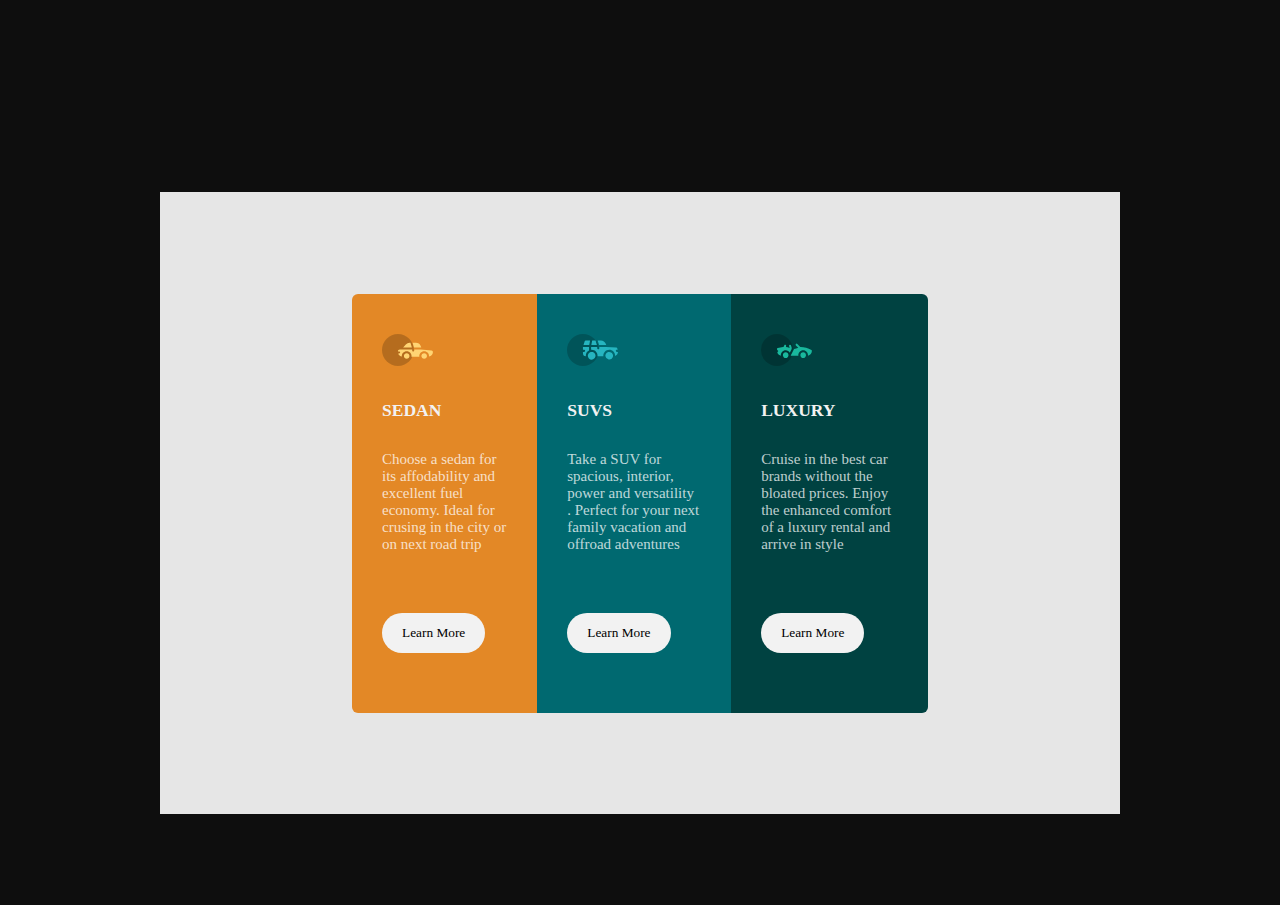
==== index.html @ d6feac11 "created all files" ====
<!DOCTYPE html>
<html lang="en">
<head>
    <meta charset="UTF-8">
    <meta http-equiv="X-UA-Compatible" content="IE=edge">
    <meta name="viewport" content="width=device-width, initial-scale=1.0">
    <title>CSS Flexbox Learning </title>
    <link rel="stylesheet" href="index.css">
</head>
<body>
    <main class="main-container">
        <div class="mid-content">
            <div class="mid-content-left">
                <img src="/icons/icon-sedans.svg" alt="">
                <h3>SEDAN</h3>
                <p>Choose a sedan for its affodability and excellent fuel economy. Ideal for crusing in the city or on next road trip</p>
                <button>Learn More</button>
            </div>
            <div class="mid-content-centre" >
                <img src="/icons/icon-suvs.svg" alt="">
                <h3>SUVS</h3>
                <p>Take a SUV for spacious, interior, power and versatility . Perfect for your next family vacation and offroad adventures</p>
                <button>Learn More</button>
            </div>
            <div class="mid-content-right">
                <img src="/icons/icon-luxury.svg" alt="">
                <h3>LUXURY</h3>
                <p>Cruise in the best car brands without the bloated prices. Enjoy the enhanced comfort of a luxury rental and arrive in style</p>
                <button>Learn More</button>
            </div>
        </div>
    </main>
</body>
</html>
---- index.css ----
@import url('https://fonts.google.com/specimen/Lexend+Deca');
@import url('https://fonts.google.com/specimen/Big+Shoulders+Display');

*{
    margin: 0px;
    padding: 0px;
    box-sizing: border-box;
}
body{
    background-color: #0e0e0e;
    font-size: 15px;
}
.main-container{
    background-color: hsl(0, 0%, 90%);
    width: 75%;
    margin: auto;
    height: 622px;
    display: flex;
    align-items: center;
    margin-top: 15%; 
}
.mid-content{
    display: flex;
    justify-content: center;
    border-radius: 30px;
    padding: 20%;
}

.mid-content-left{
    padding: 2em;
    background-color: hsl(31, 77%, 52%);
    border-radius: 6px 0px 0px 6px;
}

.mid-content-centre{
    padding: 2em;
    background-color: hsl(184, 100%, 22%);
}
.mid-content-right{
    padding: 2em;
    background-color: hsl(179, 100%, 13%);
    border-radius: 0px 6px 6px 0px;  
}

.mid-content img{
    height: 32px;
    margin: 10px 0px;
}
.mid-content h3{
    margin: 20px 0px;
    color: hsl(0, 0%, 95%);
    font-family: Big Shoulders Display;
    font-weight: 700;
}
.mid-content p{
    margin: 30px 0px;
    color: hsla(0, 0%, 100%, 0.75);
    font-family: Lexend Deca;
    font-weight: 400;
    
}
.mid-content button{
    padding:12px 20px;
    background-color: hsl(0, 0%, 95%);
    border: none;
    border-radius: 23px;
    font-family: Lexend Deca;
    font-weight: 400;
    margin: 30px 0px;
}
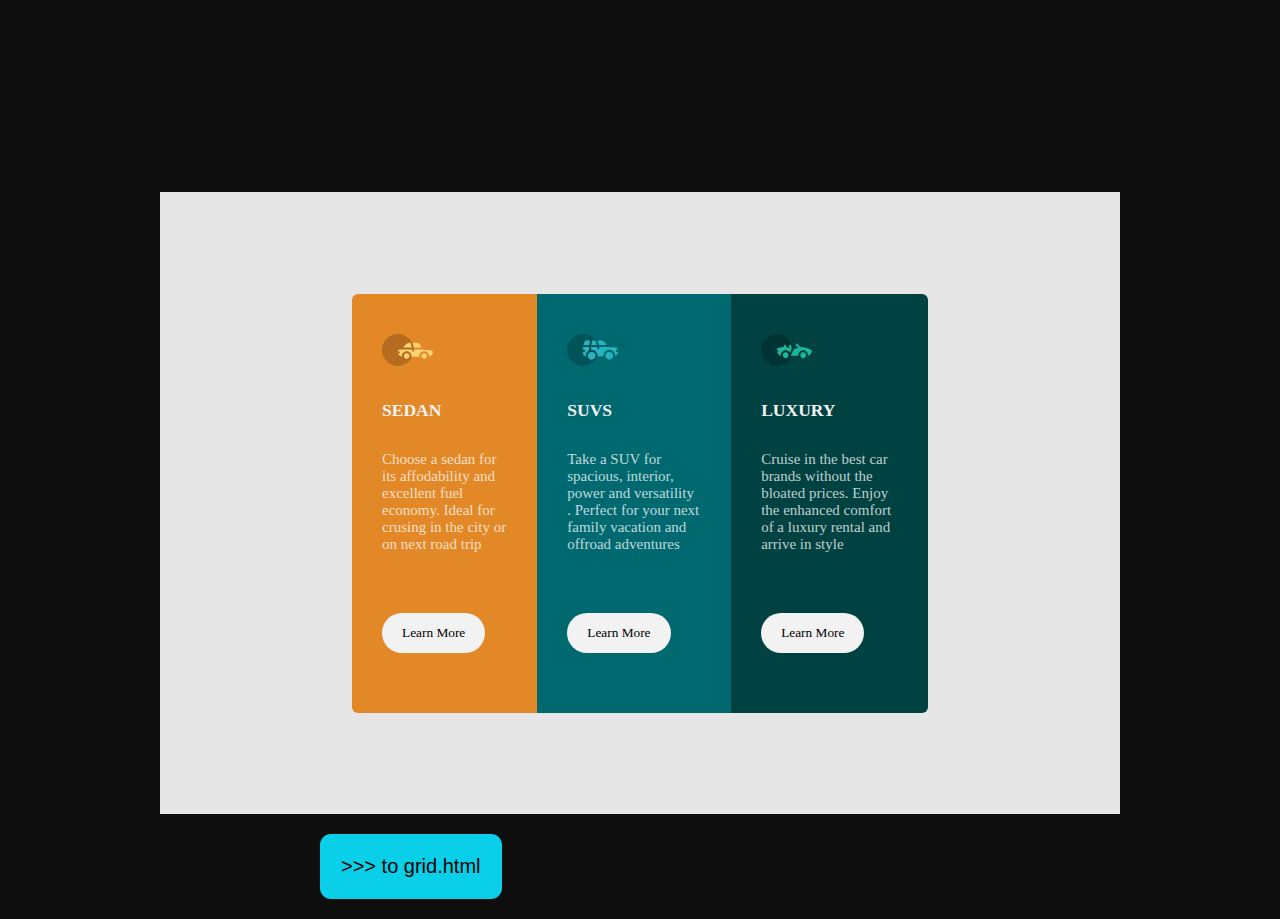
==== commit bcd66b82: "added button element" ====
--- a/index.html
+++ b/index.html
@@ -30,5 +30,8 @@
             </div>
         </div>
     </main>
+    <div class="button-co">
+        <a href="/grid.html"><button>>>> to grid.html</button></a>
+    </div>
 </body>
 </html>--- a/index.css
+++ b/index.css
@@ -67,4 +67,19 @@
     font-family: Lexend Deca;
     font-weight: 400;
     margin: 30px 0px;
-}+}
+.button-co button {
+    background-color: rgb(10, 207, 233);
+    padding: 21px;
+    font-size: 20px;
+    font-weight: 500;
+    border: none;
+    border-radius: 11px;
+    margin: 20px 0px;
+
+}
+.button-co {
+    width: 50%;
+    margin: auto;
+    cursor: pointer;
+}
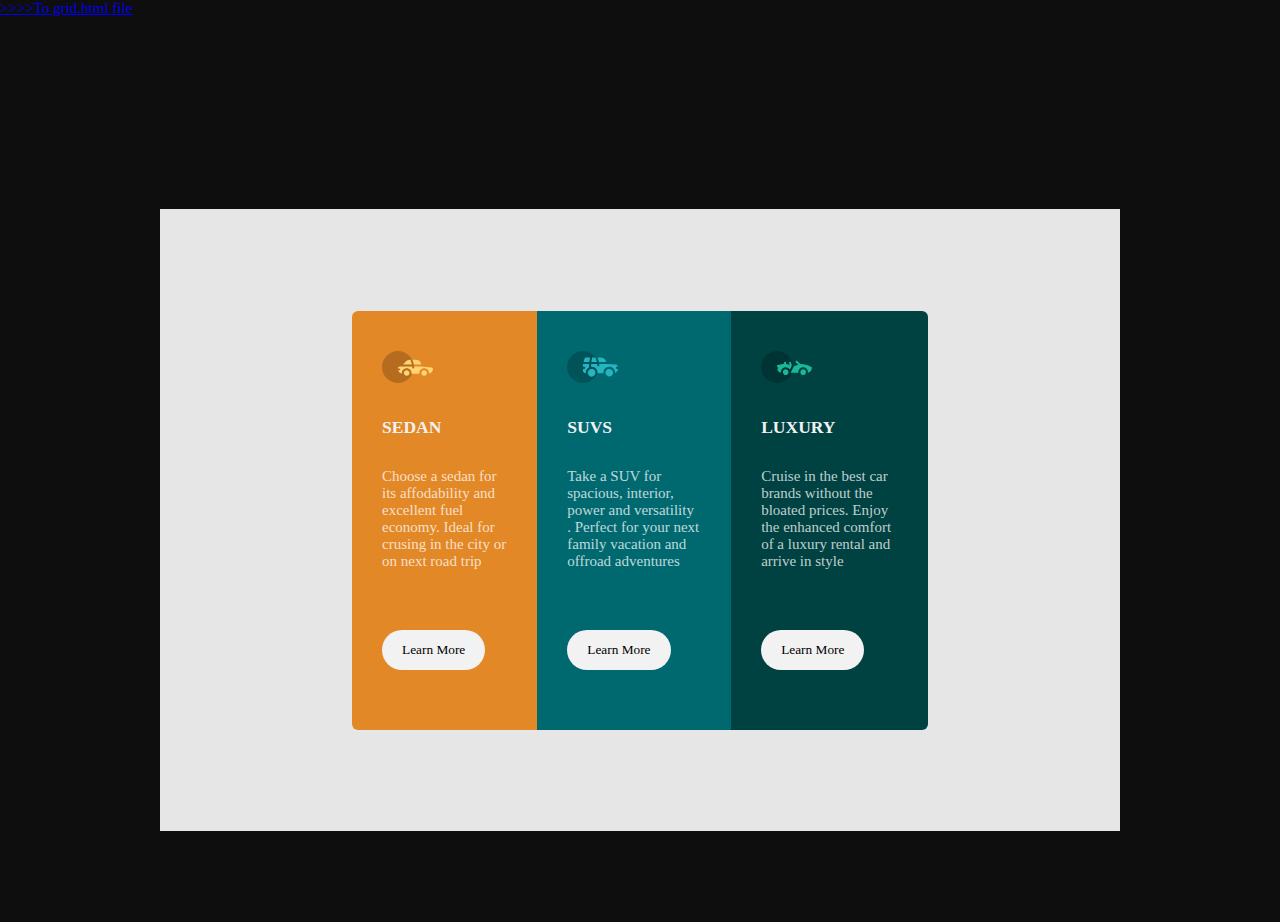
==== commit df9a5e79: "added header tag for navigation" ====
--- a/index.html
+++ b/index.html
@@ -8,7 +8,11 @@
     <link rel="stylesheet" href="index.css">
 </head>
 <body>
+    <div class="header"> 
+        <a href="/grid.html">>>>>To grid.html file</a>
+    </div>
     <main class="main-container">
+
         <div class="mid-content">
             <div class="mid-content-left">
                 <img src="/icons/icon-sedans.svg" alt="">
@@ -30,8 +34,6 @@
             </div>
         </div>
     </main>
-    <div class="button-co">
-        <a href="/grid.html"><button>>>> to grid.html</button></a>
-    </div>
+
 </body>
 </html>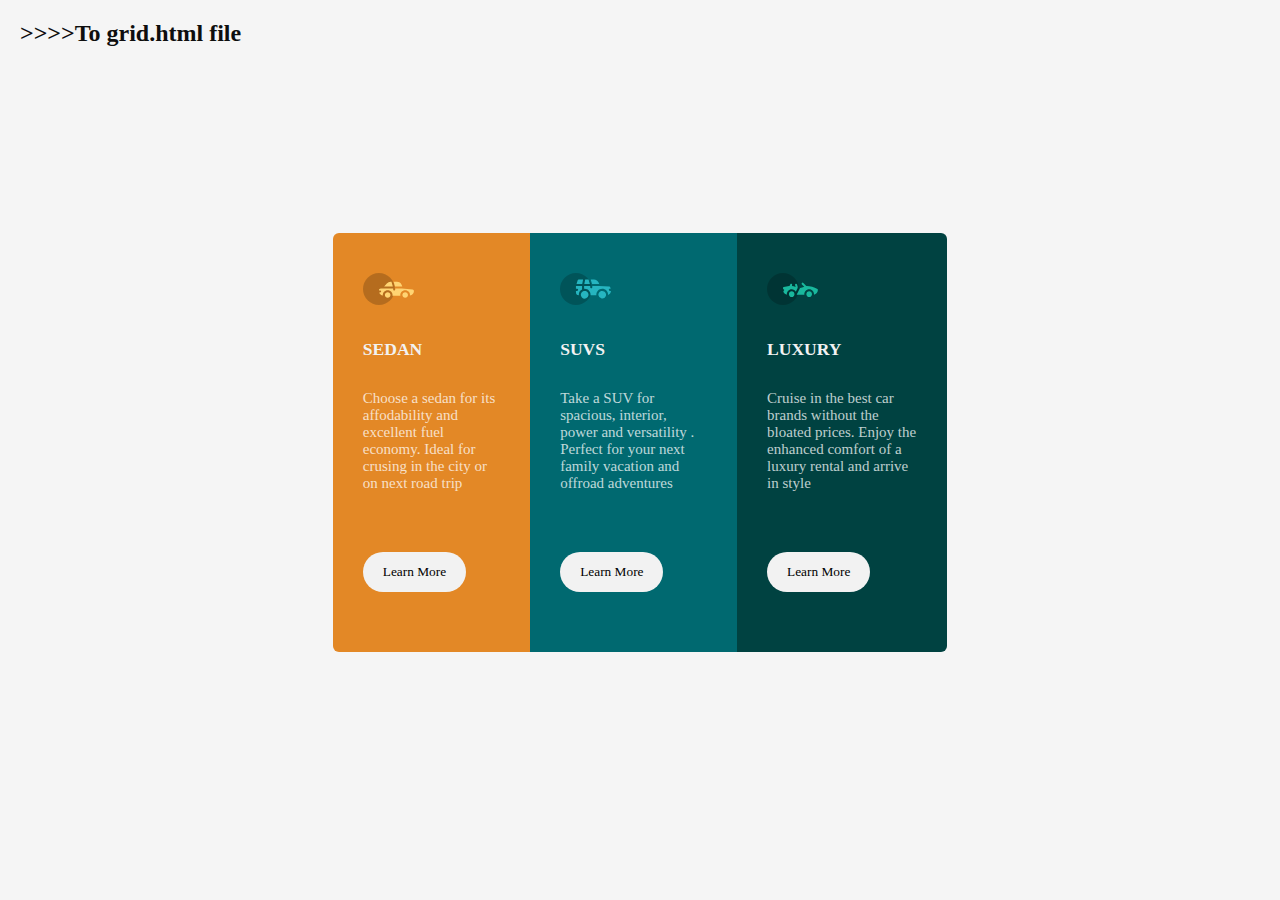
==== commit ae6bba90: "Update index.html" ====
--- a/index.html
+++ b/index.html
@@ -9,7 +9,7 @@
 </head>
 <body>
     <div class="header"> 
-        <a href="/grid.html">>>>>To grid.html file</a>
+        <a href="grid.html">>>>>To grid.html file</a>
     </div>
     <main class="main-container">
 
@@ -27,7 +27,7 @@
                 <button>Learn More</button>
             </div>
             <div class="mid-content-right">
-                <img src="/icons/icon-luxury.svg" alt="">
+                <img src="icons/icon-luxury.svg" alt="">
                 <h3>LUXURY</h3>
                 <p>Cruise in the best car brands without the bloated prices. Enjoy the enhanced comfort of a luxury rental and arrive in style</p>
                 <button>Learn More</button>
@@ -36,4 +36,4 @@
     </main>
 
 </body>
-</html>+</html>
--- a/index.css
+++ b/index.css
@@ -7,17 +7,17 @@
     box-sizing: border-box;
 }
 body{
-    background-color: #0e0e0e;
+    background-color: whitesmoke;
     font-size: 15px;
 }
 .main-container{
-    background-color: hsl(0, 0%, 90%);
-    width: 75%;
-    margin: auto;
+    /*background-color: hsl(0, 0%, 90%);*/
+    width: 80%;
+    margin: 5% auto;
     height: 622px;
     display: flex;
     align-items: center;
-    margin-top: 15%; 
+    /*margin-top: 15%; */
 }
 .mid-content{
     display: flex;
@@ -83,3 +83,20 @@
     margin: auto;
     cursor: pointer;
 }
+
+
+.header{
+    background: whitesmoke;
+    padding: 20px;
+    
+}
+.header a{
+    text-decoration: none;
+    color: #0e0e0e;
+    font-size: 24px;
+    font-weight: 800;
+    
+}
+a:hover{
+    color: orangered;
+}
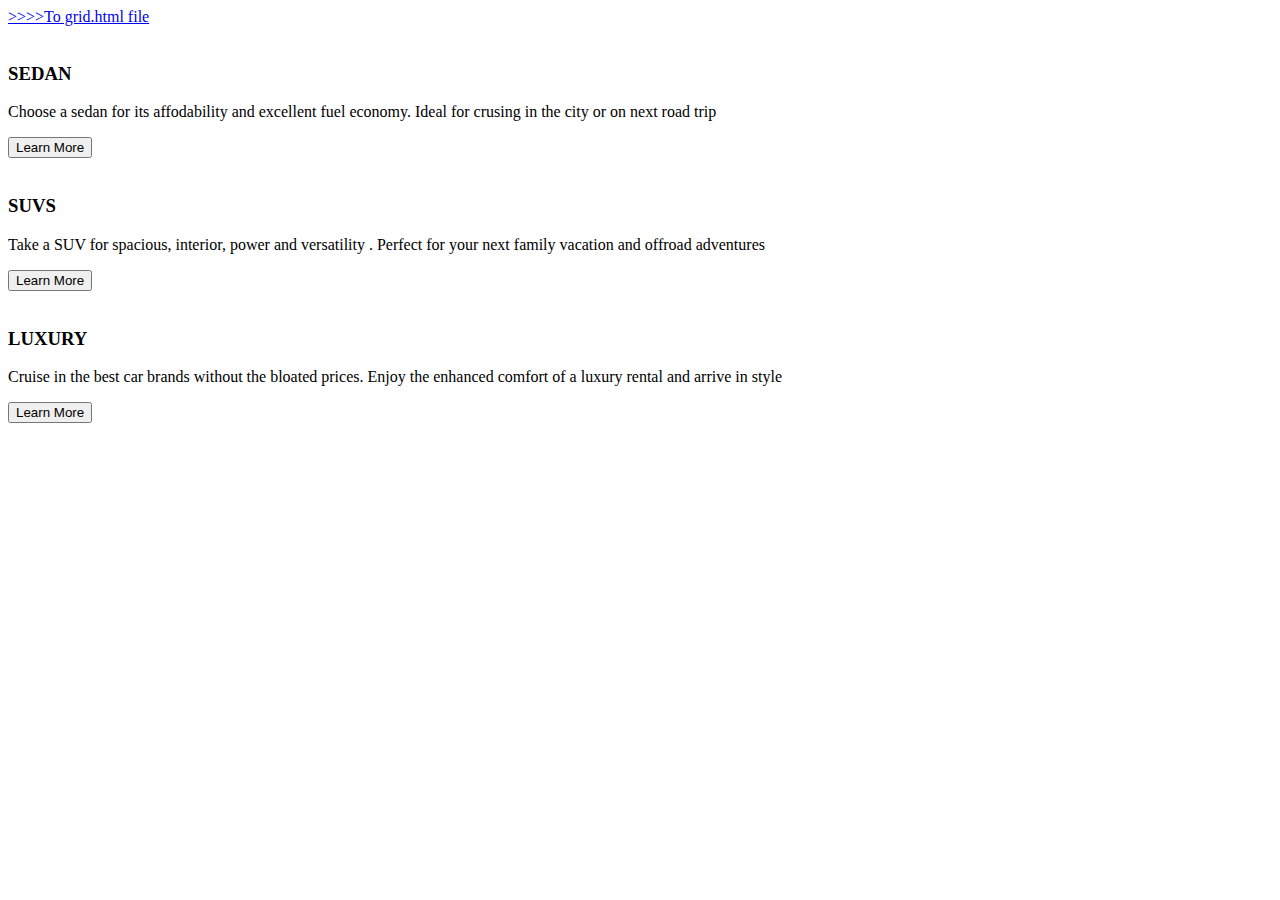
==== commit 2a42b4e3: "Update index.html" ====
--- a/index.html
+++ b/index.html
@@ -5,29 +5,29 @@
     <meta http-equiv="X-UA-Compatible" content="IE=edge">
     <meta name="viewport" content="width=device-width, initial-scale=1.0">
     <title>CSS Flexbox Learning </title>
-    <link rel="stylesheet" href="index.css">
+    <link rel="stylesheet" href="css-layerouts/index.css">
 </head>
 <body>
     <div class="header"> 
-        <a href="grid.html">>>>>To grid.html file</a>
+        <a href="css-layerouts/grid.html">>>>>To grid.html file</a>
     </div>
     <main class="main-container">
 
         <div class="mid-content">
             <div class="mid-content-left">
-                <img src="/icons/icon-sedans.svg" alt="">
+                <img src="css-layerouts/icons/icon-sedans.svg" alt="">
                 <h3>SEDAN</h3>
                 <p>Choose a sedan for its affodability and excellent fuel economy. Ideal for crusing in the city or on next road trip</p>
                 <button>Learn More</button>
             </div>
             <div class="mid-content-centre" >
-                <img src="/icons/icon-suvs.svg" alt="">
+                <img src="css-layerouts/icons/icon-suvs.svg" alt="">
                 <h3>SUVS</h3>
                 <p>Take a SUV for spacious, interior, power and versatility . Perfect for your next family vacation and offroad adventures</p>
                 <button>Learn More</button>
             </div>
             <div class="mid-content-right">
-                <img src="icons/icon-luxury.svg" alt="">
+                <img src="css-layerouts/icons/icon-luxury.svg" alt="">
                 <h3>LUXURY</h3>
                 <p>Cruise in the best car brands without the bloated prices. Enjoy the enhanced comfort of a luxury rental and arrive in style</p>
                 <button>Learn More</button>
